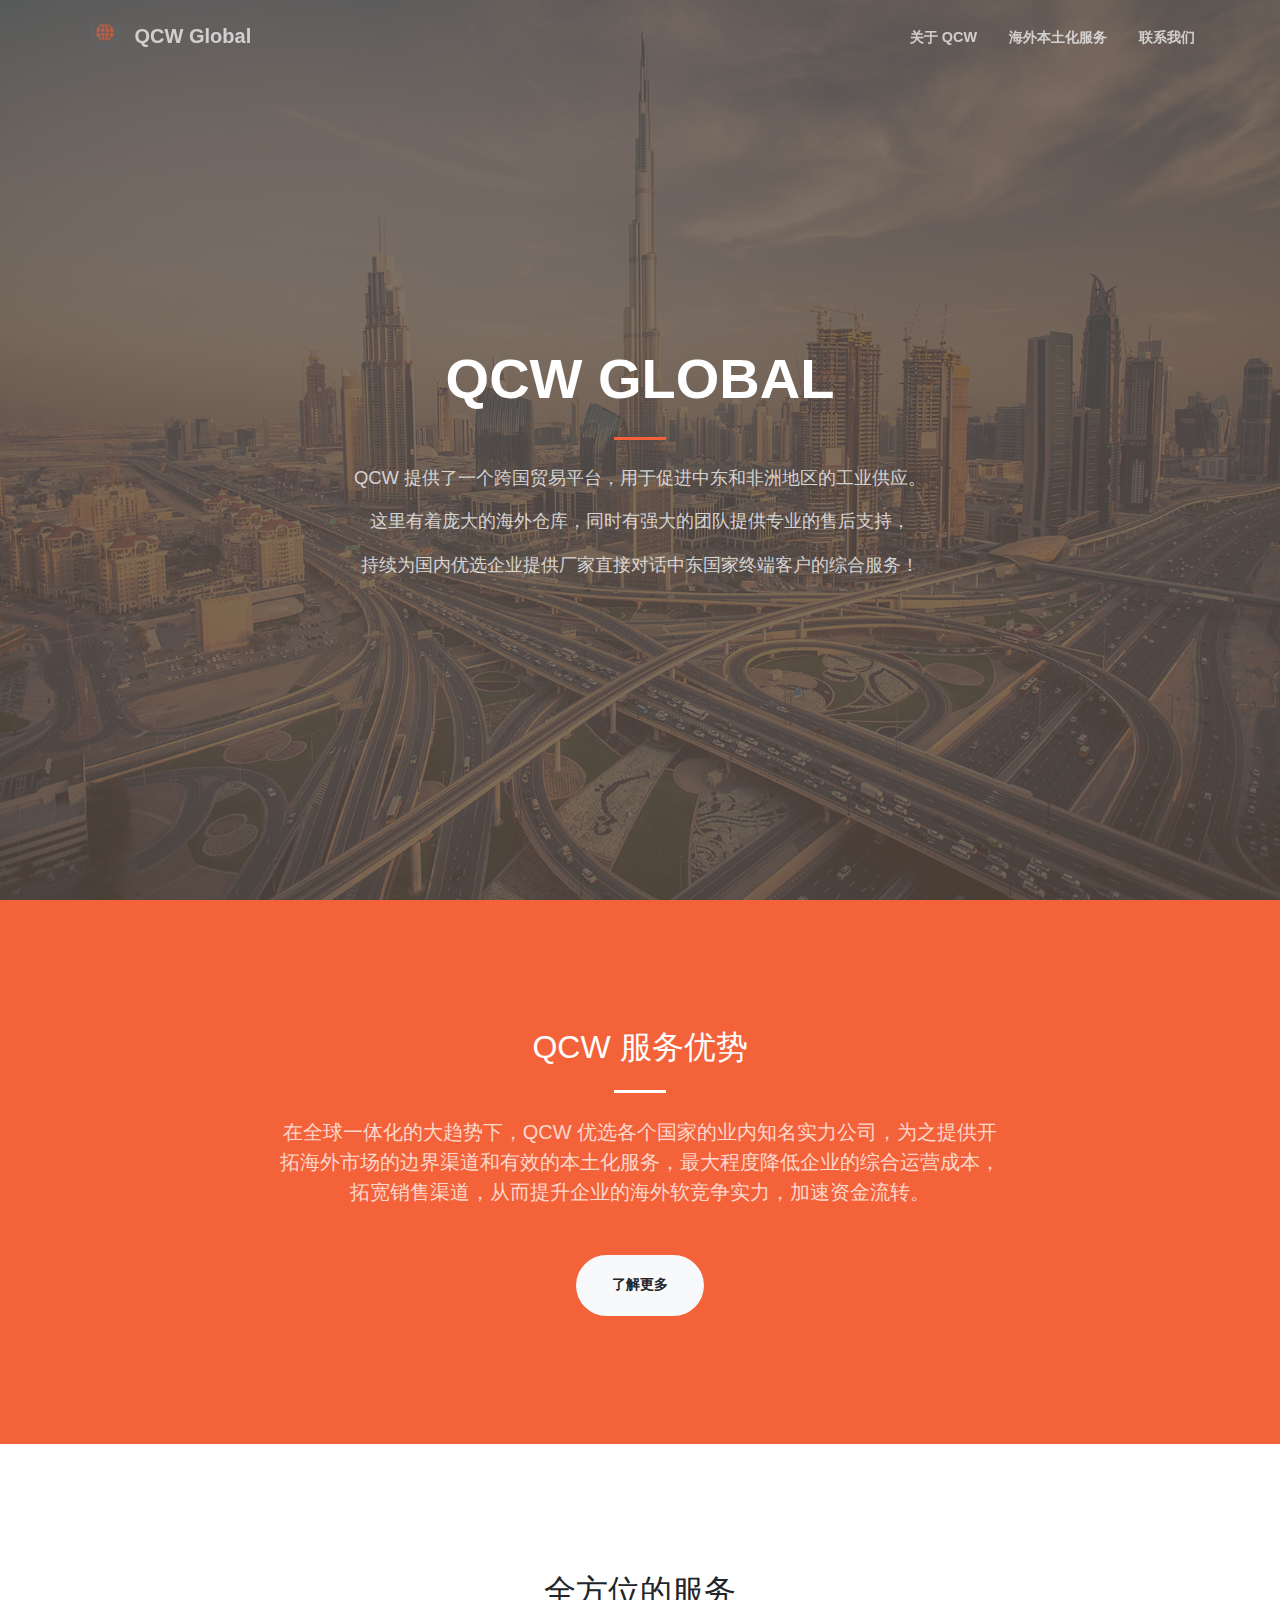
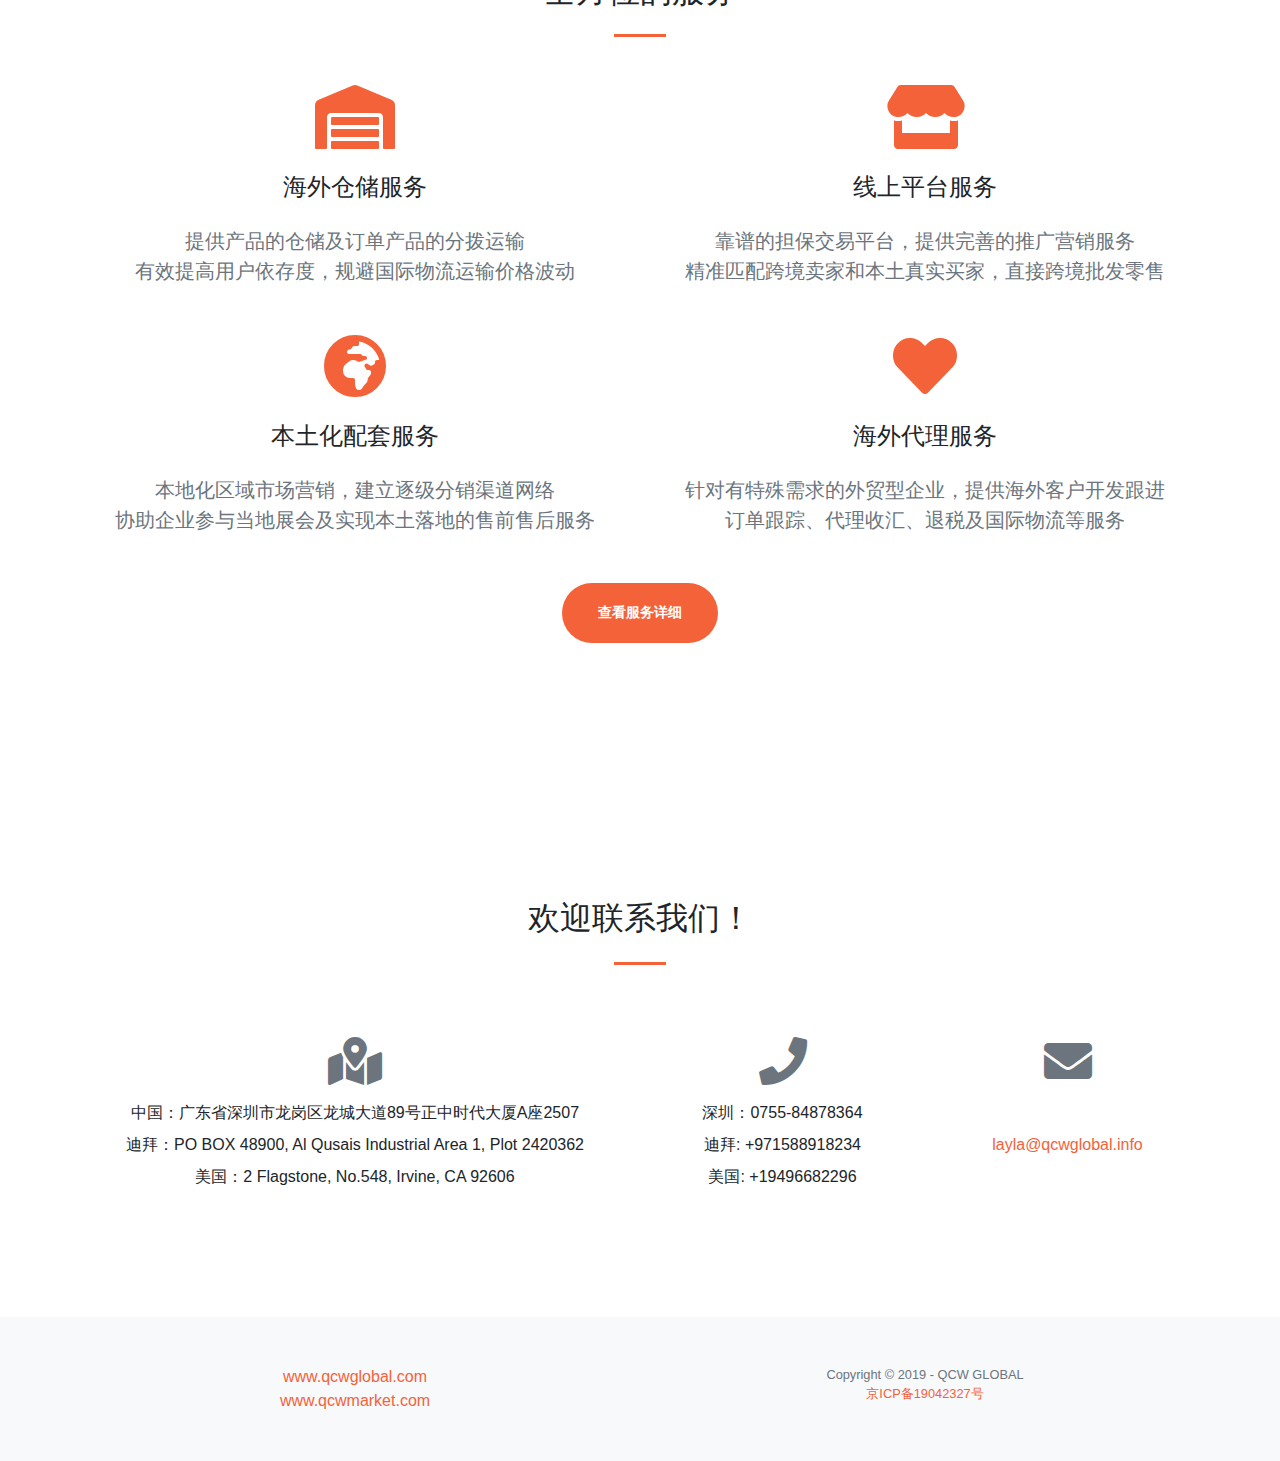
==== index.html @ 3698b110 "QCW website commit" ====
<!DOCTYPE html>
<html lang="zh">

<head>

  <meta charset="utf-8">
  <meta name="viewport" content="width=device-width, initial-scale=1, shrink-to-fit=no">
  <meta name="description" content="QCW提供了一个跨国贸易平台，用于促进中东和非洲地区的工业供应。这里有着庞大的海外仓库，同时有强大的团队提供专业的售后支持，持续为国内优选企业提供厂家直接对话中东国家终端客户的综合服务！">
  <meta name="author" content="QCW GLOBAL">
  <title>QCW GLOBAL - QCW 海外落地仓</title>

  <link rel="icon" type="image/x-icon" href="favicon.ico" />
  <!-- Font Awesome Icons -->
  <link href="vendor/fontawesome-free/css/all.min.css" rel="stylesheet" type="text/css">

  <!-- Google Fonts -->
  <link rel="dns-prefetch" href="//fonts-gstatic.proxy.ustclug.org">
  <link href="https://fonts.proxy.ustclug.org/css?family=Merriweather+Sans:400,700" rel="stylesheet">
  <link href='https://fonts.proxy.ustclug.org/css?family=Merriweather:400,300,300italic,400italic,700,700italic' rel='stylesheet' type='text/css'>

  <!-- Theme CSS - Includes Bootstrap -->
  <link href="css/creative.min.css" rel="stylesheet">

  <!-- Global site tag (gtag.js) - Google Analytics -->
  <script async src="https://www.googletagmanager.com/gtag/js?id=UA-146341045-1"></script>
  <script>
    window.dataLayer = window.dataLayer || [];
    function gtag(){dataLayer.push(arguments);}
    gtag('js', new Date());
    gtag('config', 'UA-146341045-1');

    var _hmt = _hmt || [];
    (function() {
      var hm = document.createElement("script");
      hm.src = "https://hm.baidu.com/hm.js?eee8144ec9f842855f4d8568f1597151";
      var s = document.getElementsByTagName("script")[0]; 
      s.parentNode.insertBefore(hm, s);
    })();
  </script>

</head>

<body id="page-top">

  <!-- Navigation -->
  <nav class="navbar navbar-expand-lg navbar-light fixed-top py-3" id="mainNav">
    <div class="container">
      <a class="navbar-brand js-scroll-trigger" href="#page-top"><img class="mr-1" alt="qcw_logo" src="img/QCW_logo_723.png" style="width: 40px;"/> QCW Global</a>
      <button class="navbar-toggler navbar-toggler-right" type="button" data-toggle="collapse"
        data-target="#navbarResponsive" aria-controls="navbarResponsive" aria-expanded="false"
        aria-label="Toggle navigation">
        <span class="navbar-toggler-icon"></span>
      </button>
      <div class="collapse navbar-collapse" id="navbarResponsive">
        <ul class="navbar-nav ml-auto my-2 my-lg-0">
          <li class="nav-item">
            <a class="nav-link js-scroll-trigger" href="#about">关于 QCW </a>
          </li>
          <li class="nav-item">
            <a class="nav-link js-scroll-trigger" href="#services">海外本土化服务</a>
          </li>
          <li class="nav-item">
            <a class="nav-link js-scroll-trigger" href="#contact">联系我们</a>
          </li>
        </ul>
      </div>
    </div>
  </nav>

  <!-- Masthead -->
  <header class="masthead">
    <div class="container h-100">
      <div class="row h-100 align-items-center justify-content-center text-center">
        <div class="col-lg-10 align-self-end">
          <h1 class="text-uppercase text-white font-weight-bold">QCW Global</h1>
          <hr class="divider my-4">
        </div>
        <div class="col-lg-8 align-self-baseline">
          <p class="text-white-75 font-weight-light">QCW 提供了一个跨国贸易平台，用于促进中东和非洲地区的工业供应。</p>
          <p class="text-white-75 font-weight-light">这里有着庞大的海外仓库，同时有强大的团队提供专业的售后支持，</p>
          <p class="text-white-75 font-weight-light mb-5">持续为国内优选企业提供厂家直接对话中东国家终端客户的综合服务！</p>
          <!-- <a class="btn btn-primary btn-xl js-scroll-trigger" href="#about">Find Out More</a> -->
        </div>
      </div>
    </div>
  </header>

  <!-- About Section -->
  <section class="page-section bg-primary" id="about">
    <div class="container">
      <div class="row justify-content-center">
        <div class="col-lg-8 text-center">
          <h2 class="text-white mt-0">QCW 服务优势</h2>
          <hr class="divider light my-4">
          <p class="text-white-75 lead my-4">
          在全球一体化的大趋势下，QCW 优选各个国家的业内知名实力公司，为之提供开拓海外市场的边界渠道和有效的本土化服务，最大程度降低企业的综合运营成本，拓宽销售渠道，从而提升企业的海外软竞争实力，加速资金流转。
          </p>
          <!-- <p>；协助企业把跨国市场营销做成本土化营销，为企业产品出口到本区域的相关国家提供合理规避进口关税信息，从而增加企业在当地的软竞争实力，增加利润，并协助企业实现本土化的售前售后服务</p> -->
          <a class="btn btn-light btn-xl js-scroll-trigger mt-4" href="#services">了解更多</a>
        </div>
      </div>
    </div>
  </section>

  <!-- Services Section -->
  <section class="page-section" id="services">
    <div class="container">
      <h2 class="text-center mt-0">全方位的服务</h2>
      <hr class="divider my-4">
      <div class="row">
        <div class="col-lg-6 col-md-6 text-center">
          <div class="mt-4">
            <i class="fas fa-4x fa-warehouse text-primary mb-4"></i>
            <h3 class="h4 mb-4">海外仓储服务</h3>
            <p class="text-muted lead mb-0">提供产品的仓储及订单产品的分拨运输<br />有效提高用户依存度，规避国际物流运输价格波动</p>
          </div>
        </div>
        <div class="col-lg-6 col-md-6 text-center">
          <div class="mt-4">
            <i class="fas fa-4x fa-store text-primary mb-4"></i>
            <h3 class="h4 mb-4">线上平台服务</h3>
            <p class="text-muted lead mb-0">靠谱的担保交易平台，提供完善的推广营销服务<br />精准匹配跨境卖家和本土真实买家，直接跨境批发零售</p>
          </div>
        </div>
        <div class="col-lg-6 col-md-6 text-center">
          <div class="mt-5">
            <i class="fas fa-4x fa-globe-africa text-primary mb-4"></i>
            <h3 class="h4 mb-4">本土化配套服务</h3>
            <p class="text-muted lead mb-0">本地化区域市场营销，建立逐级分销渠道网络<br />协助企业参与当地展会及实现本土落地的售前售后服务</p>
          </div>
        </div>
        <div class="col-lg-6 col-md-6 text-center">
          <div class="mt-5">
            <i class="fas fa-4x fa-heart text-primary mb-4"></i>
            <h3 class="h4 mb-4">海外代理服务</h3>
            <p class="text-muted lead mb-0">针对有特殊需求的外贸型企业，提供海外客户开发跟进<br />订单跟踪、代理收汇、退税及国际物流等服务</p>
          </div>
        </div>
      </div>
      <div class="text-center mt-5">
        <a class="btn btn-primary btn-xl" href="landing-warehouse-service.html" target="_blank">查看服务详细</a>
      </div>
    </div>
  </section>

  <!-- Contact Section -->
  <section class="page-section" id="contact">
    <div class="container">
      <div class="row justify-content-center">
        <div class="col-lg-8 text-center">
          <h2 class="mt-0">欢迎联系我们！</h2>
          <hr class="divider my-4">
        </div>
      </div>
      <div class="row mt-5">
        <div class="col-lg-6 ml-auto text-center mb-5 mb-lg-0">
          <i class="fas fa-map-marked-alt fa-3x mb-3 text-muted"></i>
          <div class="mb-2">中国：广东省深圳市龙岗区龙城大道89号正中时代大厦A座2507</div>
          <div class="mb-2">迪拜：PO BOX 48900, Al Qusais Industrial Area 1, Plot 2420362</div>
          <div>美国：2 Flagstone, No.548, Irvine, CA 92606</div>
        </div>
        <div class="col-lg-3 ml-auto text-center mb-5 mb-lg-0">
          <i class="fas fa-phone fa-3x mb-3 text-muted"></i>
          <div class="mb-2">深圳：0755-84878364</div>
          <div class="mb-2">迪拜: +971588918234</div>
          <div>美国: +19496682296</div>
        </div>
        <div class="col-lg-3 mr-auto text-center">
          <i class="fas fa-envelope fa-3x mb-3 mb-lg-4 text-muted"></i>
          <a class="d-block mt-0 mt-lg-4" href="mailto:layla@qcwglobal.info">layla@qcwglobal.info</a>
        </div>
      </div>
    </div>
  </section>

  <!-- Footer -->
  <footer class="bg-light py-5">
    <div class="container">
      <div class="row">
        <div class="col-lg-6 text-center">
          <a href="https://www.qcwglobal.com" rel="nofollow" target="_blank">www.qcwglobal.com</a><br /><a href="https://www.qcwmarket.com" rel="nofollow" target="_blank">www.qcwmarket.com</a>
        </div>
        <div class="col-lg-6 small text-center text-muted">Copyright &copy; 2019 - QCW GLOBAL<br />
          <a href="http://www.beian.miit.gov.cn" rel="nofollow" target="_blank">京ICP备19042327号</a></div>
      </div>
    </div>
  </footer>

  <!-- Bootstrap core JavaScript -->
  <script src="vendor/jquery/jquery.min.js"></script>
  <script src="vendor/bootstrap/js/bootstrap.bundle.min.js"></script>

  <!-- Plugin JavaScript -->
  <script src="vendor/jquery-easing/jquery.easing.min.js"></script>

  <!-- Custom scripts for this template -->
  <script src="js/creative.min.js"></script>

</body>

</html>
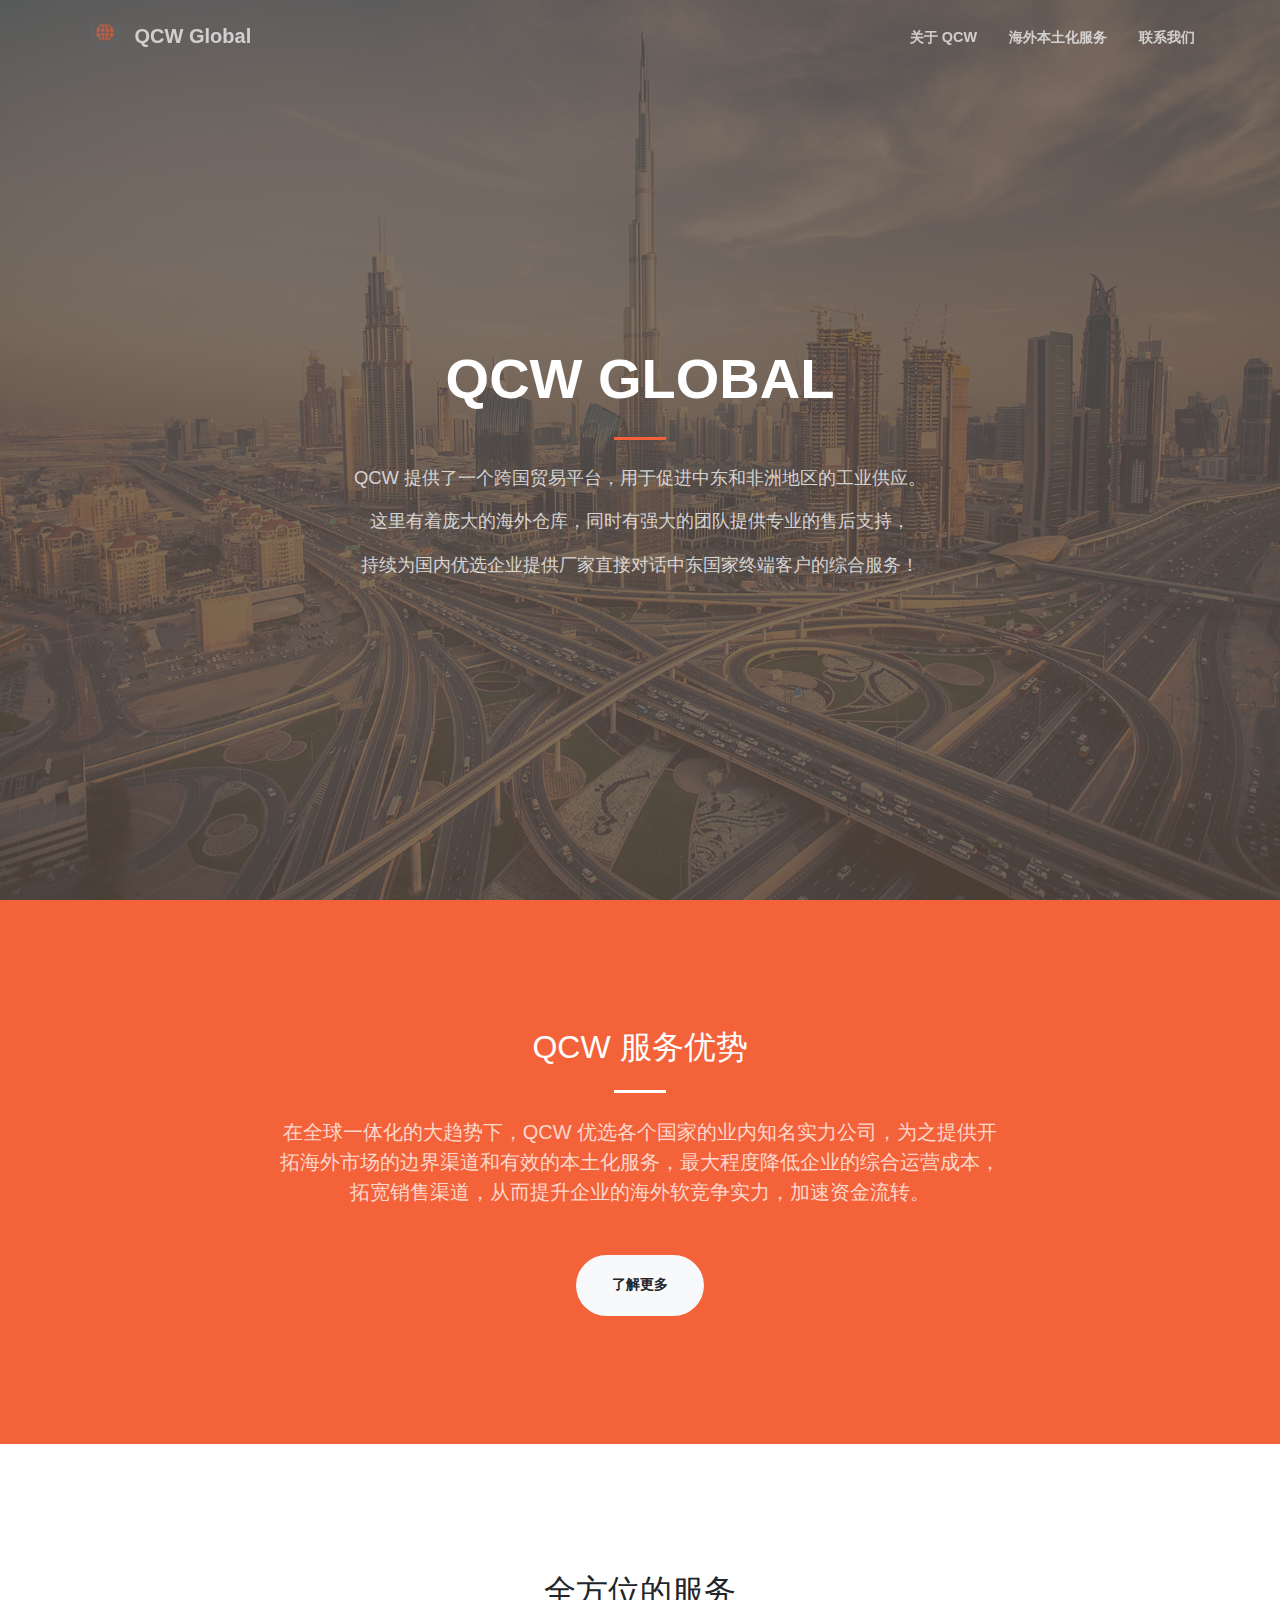
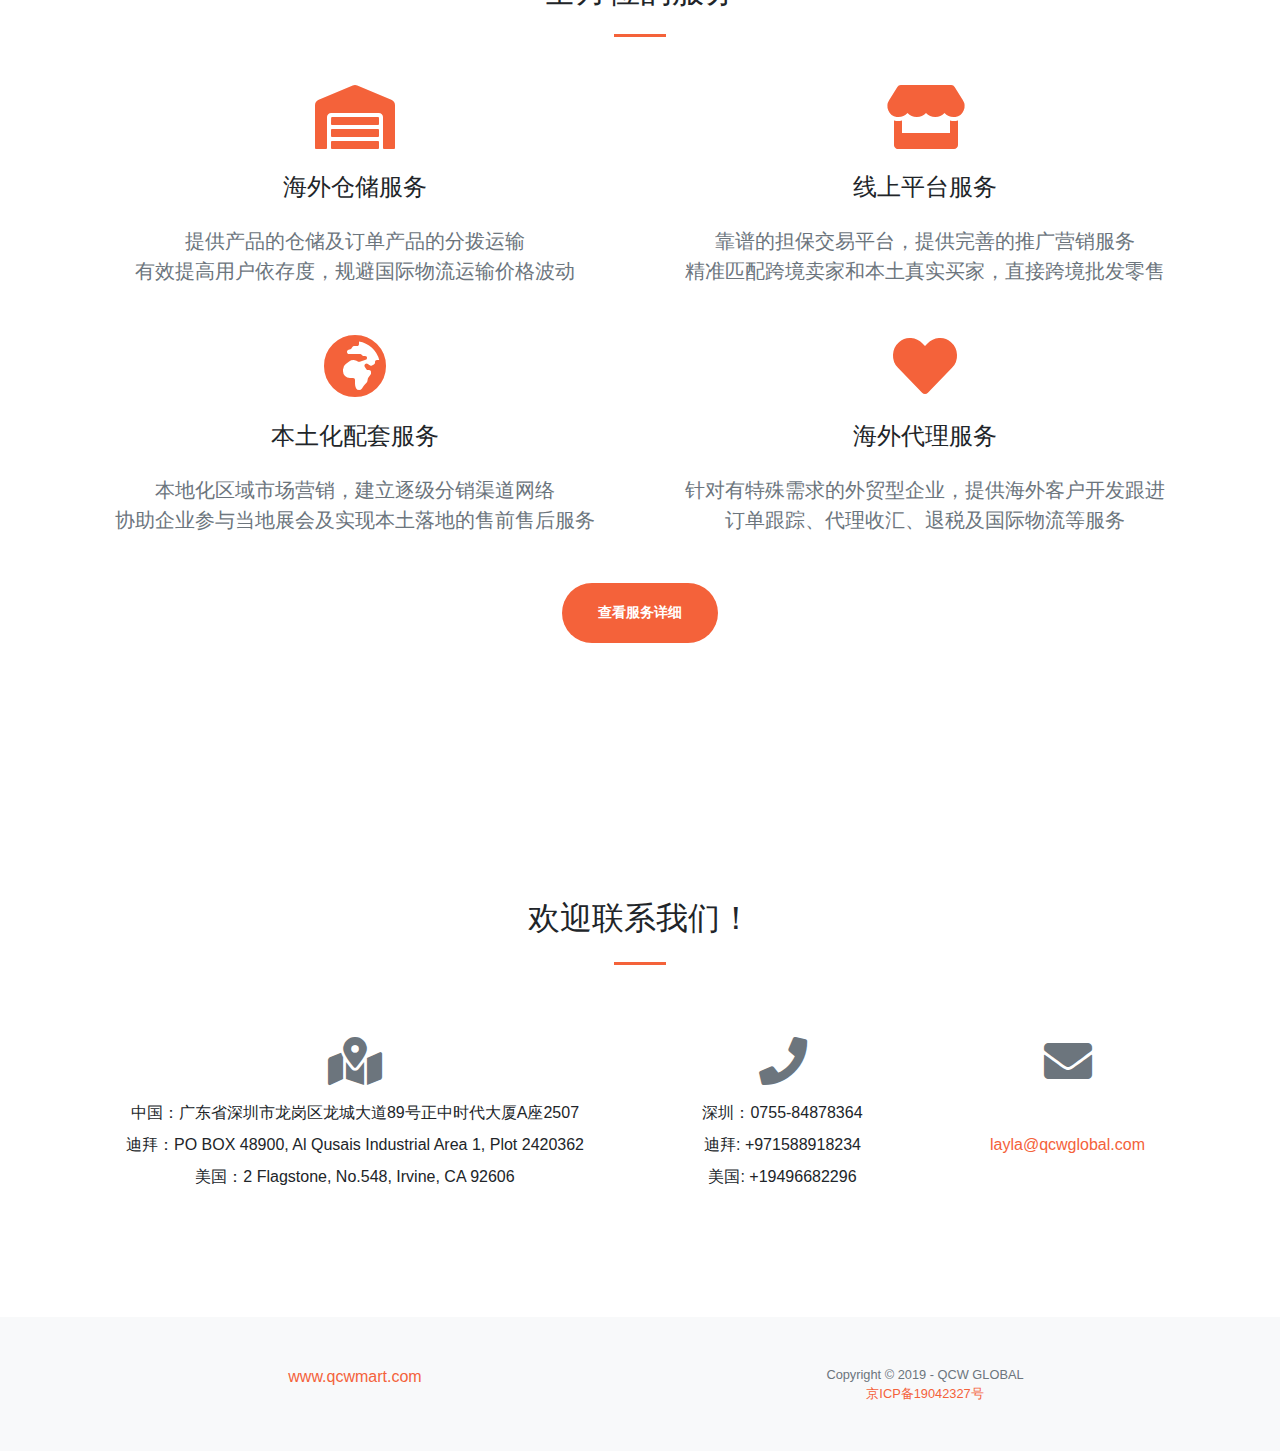
==== commit 829ce80a: "Update index.html" ====
--- a/index.html
+++ b/index.html
@@ -167,7 +167,7 @@
         </div>
         <div class="col-lg-3 mr-auto text-center">
           <i class="fas fa-envelope fa-3x mb-3 mb-lg-4 text-muted"></i>
-          <a class="d-block mt-0 mt-lg-4" href="mailto:layla@qcwglobal.info">layla@qcwglobal.info</a>
+          <a class="d-block mt-0 mt-lg-4" href="mailto:layla@qcwglobal.com">layla@qcwglobal.com</a>
         </div>
       </div>
     </div>
@@ -178,7 +178,7 @@
     <div class="container">
       <div class="row">
         <div class="col-lg-6 text-center">
-          <a href="https://www.qcwglobal.com" rel="nofollow" target="_blank">www.qcwglobal.com</a><br /><a href="https://www.qcwmarket.com" rel="nofollow" target="_blank">www.qcwmarket.com</a>
+          <a href="https://www.qcwmart.com" target="_blank">www.qcwmart.com</a>
         </div>
         <div class="col-lg-6 small text-center text-muted">Copyright &copy; 2019 - QCW GLOBAL<br />
           <a href="http://www.beian.miit.gov.cn" rel="nofollow" target="_blank">京ICP备19042327号</a></div>
@@ -198,4 +198,4 @@
 
 </body>
 
-</html>+</html>
